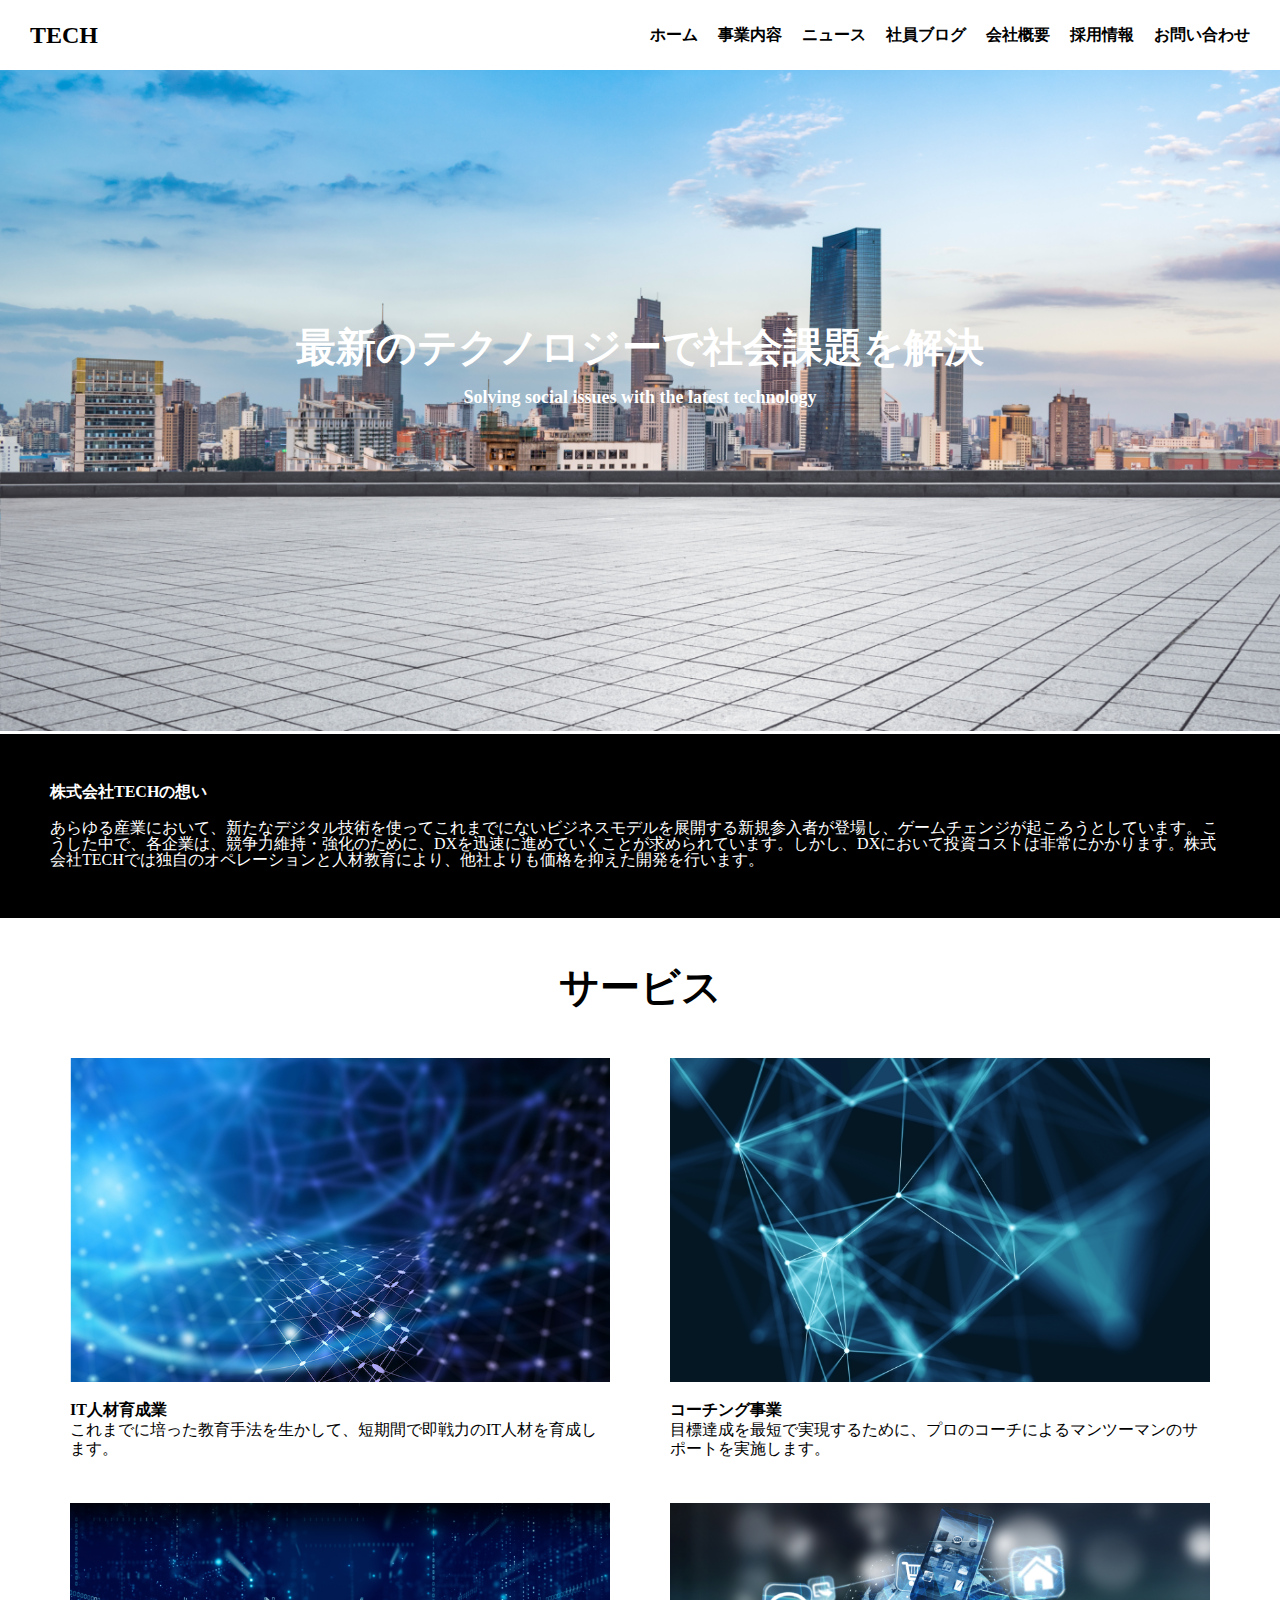
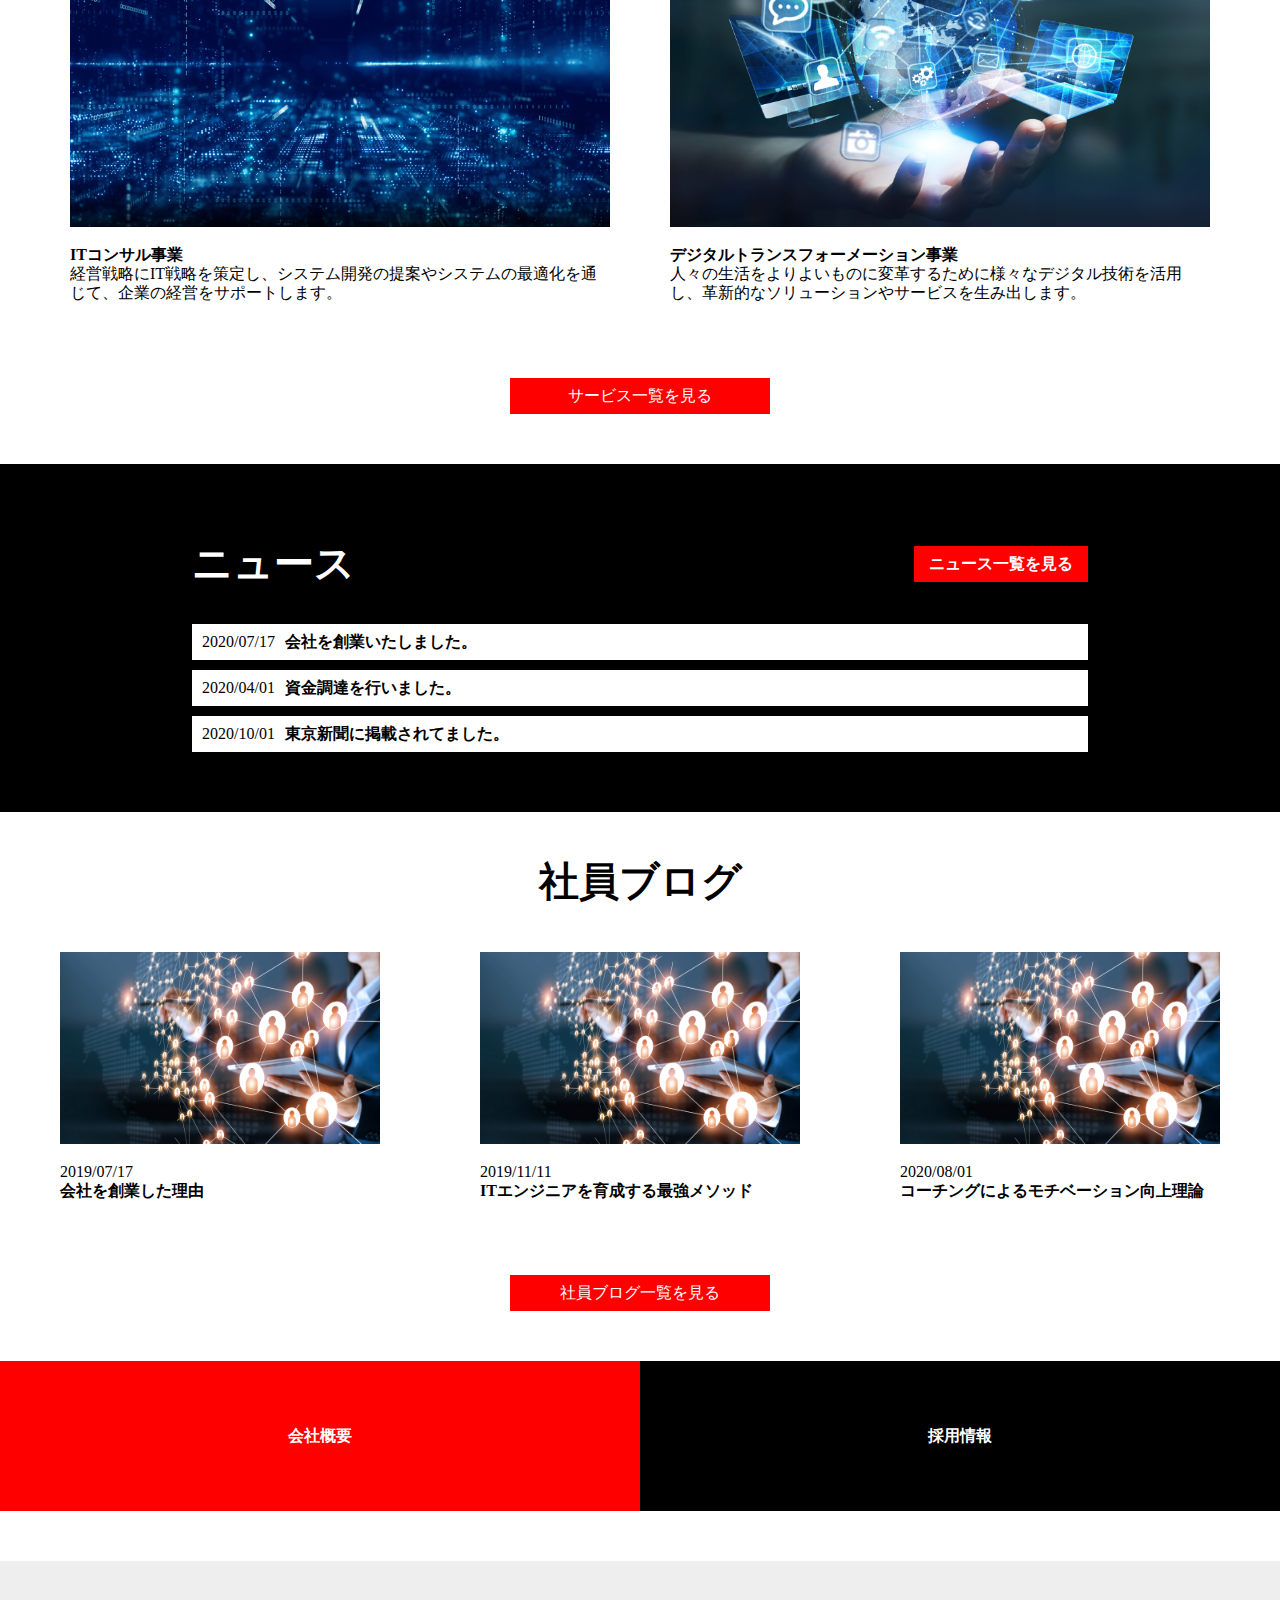
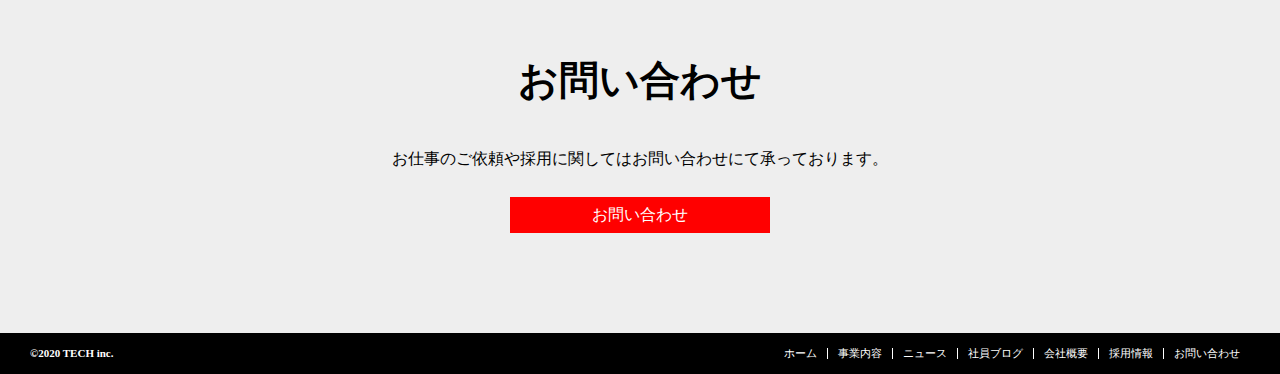
==== index.html @ b2458ebb "first-commit" ====
<!DOCTYPE html>
<html lang="ja">
  <head>
    <meta charset="UTF-8" />
    <meta http-equiv="X-UA-Compatible" content="IE=edge" />
    <meta name="viewport" content="width=device-width, initial-scale=1.0" />
    <link rel="stylesheet" href="css/reset.css" />
    <link rel="stylesheet" href="css/index.css" />
    <title>株式会社TECH</title>
  </head>
  <body>
    <header>
      <div class="header-fixed">

        <a href="index.html" class="header-ttl">TECH</a>

      <nav class="header-nav">
        <ul class="header-nav-list">
          <li class="header-nav-item"><a href="index.html">ホーム</a></li>
          <li class="header-nav-item"><a href="service.html">事業内容</a></li>
          <li class="header-nav-item"><a href="news.html">ニュース</a></li>
          <li class="header-nav-item"><a href="blog.html">社員ブログ</a></li>
          <li class="header-nav-item"><a href="company.html">会社概要</a></li>
          <li class="header-nav-item"><a href="recruit.html">採用情報</a></li>
          <li class="header-nav-item">
            <a href="contact.html">お問い合わせ</a>
          </li>
        </ul>
      </nav>

      <div class="humburger-menu" id="humburger-menu">
        <span class="humburger-menu__line--top"></span>
        <span class="humburger-menu__line--middle"></span>
        <span class="humburger-menu__line--bottom"></span>
      </div>
      </div>
    </header>
    <nav class="drawer-nav" id="drawer-nav">
      <ul>
        <li><a href="index.html">ホーム</a></li>
        <li><a href="service.html">事業内容</a></li>
        <li><a href="news.html">ニュース</a></li>
        <li><a href="blog.html">社員ブログ</a></li>
        <li><a href="company.html">会社概要</a></li>
        <li><a href="recruit.html">採用情報</a></li>
        <li><a href="contact.html">お問い合わせ</a></li>
      </ul>
    </nav>
    <main>
      <section class="firstview">
        <div class="firstview-img">
          <img src="img/mv.png" alt="" />
        </div>
        <div class="firstview-content">
          <h2 class="firstview-content-ttl">
            最新のテクノロジーで社会課題を解決
          </h2>
          <p class="firstview-content-subttl">
            Solving social issues with the latest technology
          </p>
        </div>
      </section>
      <section class="concept">
        <h2 class="concept-ttl">株式会社TECHの想い</h2>
        <p class="concept-content">
          あらゆる産業において、新たなデジタル技術を使ってこれまでにないビジネスモデルを展開する新規参入者が登場し、ゲームチェンジが起ころうとしています。こうした中で、各企業は、競争力維持・強化のために、DXを迅速に進めていくことが求められています。しかし、DXにおいて投資コストは非常にかかります。株式会社TECHでは独自のオペレーションと人材教育により、他社よりも価格を抑えた開発を行います。
        </p>
      </section>
      <section class="service wrap">
        <div class="section-ttl"><h1>サービス</h1></div>
        <div class="service-flex">
          <div class="service-card">
            <div class="service-card-img">
              <img src="img/service1.png" alt="" />
            </div>
            <div class="service-card-content">
              <h2 class="service-card-content-ttl">IT人材育成業</h2>
              <p class="service-card-content-text">
                これまでに培った教育手法を生かして、短期間で即戦力のIT人材を育成します。
              </p>
            </div>
          </div>
          <div class="service-card">
            <div class="service-card-img">
              <img src="img/service2.png" alt="" />
            </div>
            <div class="service-card-content">
              <h2 class="service-card-content-ttl">コーチング事業</h2>
              <p class="service-card-content-text">
                目標達成を最短で実現するために、プロのコーチによるマンツーマンのサポートを実施します。
              </p>
            </div>
          </div>
          <div class="service-card">
            <div class="service-card-img">
              <img src="img/service3.png" alt="" />
            </div>
            <div class="service-card-content">
              <h2 class="service-card-content-ttl">ITコンサル事業</h2>
              <p class="service-card-content-text">
                経営戦略にIT戦略を策定し、システム開発の提案やシステムの最適化を通じて、企業の経営をサポートします。
              </p>
            </div>
          </div>
          <div class="service-card">
            <div class="service-card-img">
              <img src="img/service4.png" alt="" />
            </div>
            <div class="service-card-content">
              <h2 class="service-card-content-ttl">
                デジタルトランスフォーメーション事業
              </h2>
              <p class="service-card-content-text">
                人々の生活をよりよいものに変革するために様々なデジタル技術を活用し、革新的なソリューションやサービスを生み出します。
              </p>
            </div>
          </div>
        </div>
        <div class="serviceBtn">
          <a href="service.html">サービス一覧を見る</a>
        </div>
      </section>
      <section class="news">
        <div class="news-header">
          <div class="news-ttl"><h2>ニュース</h2></div>
          <div class="newsBtn"><a href="news.html">ニュース一覧を見る</a></div>
        </div>
        <div class="news-content">
          <a href="#" class="news-item"
            ><span class="news-item-date">2020/07/17</span
            ><span class="news-item-ttl">会社を創業いたしました。</span></a
          >
          <a href="#" class="news-item"
            ><span class="news-item-date">2020/04/01</span
            ><span class="news-item-ttl">資金調達を行いました。</span></a
          >
          <a href="#" class="news-item"
            ><span class="news-item-date">2020/10/01</span
            ><span class="news-item-ttl">東京新聞に掲載されてました。</span></a
          >
        </div>
      </section>
      <section class="blog wrap">
        <h2 class="section-ttl">社員ブログ</h2>
        <div class="blog-flex">
          <div class="blog-card">
            <div class="blog-card-img">
              <img src="img/blog.png" alt="" />
            </div>
            <div class="blog-card-content">
              <p class="blog-card-content-date">2019/07/17</p>
              <h2 class="blog-card-content-ttl">会社を創業した理由</h2>
            </div>
          </div>
          <div class="blog-card">
            <div class="blog-card-img">
              <img src="img/blog.png" alt="" />
            </div>
            <div class="blog-card-content">
              <p class="blog-card-content-date">2019/11/11</p>
              <h2 class="blog-card-content-ttl">
                ITエンジニアを育成する最強メソッド
              </h2>
            </div>
          </div>
          <div class="blog-card">
            <div class="blog-card-img">
              <img src="img/blog.png" alt="" />
            </div>
            <div class="blog-card-content">
              <p class="blog-card-content-date">2020/08/01</p>
              <h2 class="blog-card-content-ttl">
                コーチングによるモチベーション向上理論
              </h2>
            </div>
          </div>
        </div>
        <div class="serviceBtn">
          <a href="service.html">社員ブログ一覧を見る</a>
        </div>
      </section>
      <section class="companyAndRecruit">
        <a href="company.html" class="company">
          <h2 class="companyAndRecruit-ttl">会社概要</h2>
        </a>
        <a href="recruit.html" class="recruit">
          <h2 class="companyAndRecruit-ttl">採用情報</h2>
        </a>
      </section>
      <section class="request">
        <h2 class="section-ttl">お問い合わせ</h2>
        <p class="request-content">
          お仕事のご依頼や採用に関してはお問い合わせにて承っております。
        </p>
        <div class="serviceBtn">
          <a href="service.html">お問い合わせ</a>
        </div>
      </section>
    </main>
    <footer>
      <h1 class="footer-ttl">&copy;2020 TECH inc.</h1>
      <nav class="footer-nav">
        <ul class="footer-nav-list">
          <li class="footer-nav-item"><a href="index.html">ホーム</a></li>
          <li class="footer-nav-item"><a href="service.html">事業内容</a></li>
          <li class="footer-nav-item"><a href="news.html">ニュース</a></li>
          <li class="footer-nav-item"><a href="blog.html">社員ブログ</a></li>
          <li class="footer-nav-item"><a href="company.html">会社概要</a></li>
          <li class="footer-nav-item"><a href="recruit.html">採用情報</a></li>
          <li class="footer-nav-item">
            <a href="contact.html">お問い合わせ</a>
          </li>
        </ul>
      </nav>
    </footer>
    <script src="js/main.js"></script>
  </body>
</html>
---- css/index.css ----
a {
  text-decoration: none;
  color: inherit;
}
header {
  position: relative;
}
.header-fixed {
  display: flex;
  justify-content: space-between;
  align-items: center;
  height: 70px;
  /* margin: 0 30px; */
  background-color: #fff;
  position: fixed;
  z-index: 5;
  width: 100%;
}
.header-ttl {
  font-size: 24px;
  font-weight: bold;
  /* width: 80px; */
  margin: 0 30px;
}
.header-nav {
  margin: 0 30px;
}
.header-nav-list {
  display: flex;
  font-weight: bold;
  /* margin-right: 50px; */
}
.header-nav-item:not(:last-child) {
  margin-right: 20px;
}

.drawer-nav {
  position: fixed;
  height: 100vh;
  width: 100%;
  left: -100%;
  background: #fff;
  transition: 0.7s;
  text-align: center;
  z-index: 3;
  color: blue;
}
.drawer-nav ul {
  padding-top: 40px;
}
.drawer-nav ul li {
  list-style-type: none;
  margin-top: 50px;
}
.humburger-menu {
  display: none;
}

.firstview {
  position: relative;
}
.firstview-img img {
  width: 100%;
}
.firstview-content {
  position: absolute;
  top: 50%;
  left: 50%;
  transform: translate(-50%, -50%);
  color: #fff;
  text-align: center;
}
.firstview-content-ttl {
  font-size: 40px;
  width: 768px;
}
.firstview-content-subttl {
  font-size: 18px;
  font-weight: bold;
  margin-top: 20px;
}

.concept {
  background: #000;
  color: #fff;
  padding: 50px;
  margin-bottom: 30px;
}
.concept-ttl {
  font-size: 16px;
  font-weight: bold;
  margin-bottom: 20px;
}

.service-flex {
  display: flex;
  justify-content: space-between;
  flex-wrap: wrap;
}
.wrap {
  max-width: 1200px;
  margin: 0 auto;
}
.section-ttl {
  text-align: center;
  font-size: 40px;
  font-weight: bold;
  margin: 50px auto;
}
.service-card {
  width: 50%;
  margin-bottom: 30px;
}
.service-card:last-child {
  margin-bottom: 0;
}
.service-card-img img {
  width: 100%;
}
.service-card-img {
  padding: 0 30px;
}
.service-card-content {
  padding: 15px 30px;
  line-height: 120%;
}
.serviceBtn {
  display: block;
  padding: 10px 30px;
  margin: 30px auto 50px;
  background: red;
  color: #fff;
  width: 200px;
  text-align: center;
}
.serviceBtn:hover {
  opacity: 50%;
}

.news {
  background: #000;
  padding: 50px 0;
}
.news-header {
  display: flex;
  justify-content: space-between;
  width: 70%;
  height: 100px;
  align-items: center;
  color: #fff;
  margin: 0 auto;
}
.news-ttl {
  font-size: 40px;
}
.newsBtn {
  display: block;
  background-color: #ff0000;
  padding: 10px 15px;
  font-weight: bold;
}
.news-content {
  margin: 0 auto;
  width: 70%;
}
.news-item {
  display: block;
  background: #fff;
  padding: 10px;
  margin: 10px 0;
}
.news-item-date {
  margin-right: 10px;
  font-weight: lighter;
}
.news-item-ttl {
  font-weight: bold;
}
.news-item:hover {
  opacity: 75%;
}

.blog-flex {
  display: flex;
  justify-content: space-between;
  flex-wrap: wrap;
}
.blog-card {
  width: 30%;
  margin-bottom: 30px;
}
.blog-card:last-child {
  margin-bottom: 0;
}
.blog-card-img img {
  width: 100%;
}
.blog-card-img {
  padding: 0 20px;
}
.blog-card-content {
  padding: 15px 20px;
  line-height: 120%;
}

.companyAndRecruit {
  display: flex;
  justify-content: space-around;
  margin: 50px 0;
}
.company {
  position: relative;
  width: 50%;
  background-color: red;
  height: 150px;
}
.companyAndRecruit-ttl {
  position: absolute;
  top: 50%;
  left: 50%;
  transform: translate(-50%, -50%);
  color: #fff;
}
.recruit {
  position: relative;
  width: 50%;
  background-color: black;
  height: 150px;
}
.company:hover,
.recruit:hover {
  opacity: 75%;
}

.request {
  background: #eee;
  padding: 50px 0;
}
.request-content {
  text-align: center;
}

footer {
  background: #000;
  color: #fff;
  display: flex;
  justify-content: space-between;
  /* height: 50px; */
  align-items: center;
  padding: 15px 30px;
  font-size: 11px;
  font-weight: lighter;
}
.footer-nav-list {
  display: flex;
}
.footer-nav-item {
  padding: 0 10px;
  border-right: 1px solid #fff;
}
.footer-nav-item:last-child {
  border-right: 0;
}

@media screen and (max-width: 768px) {
  .header-nav-list {
    display: none;
  }

  .humburger-menu {
    display: inline-block;
    width: 36px;
    height: 32px;
    cursor: pointer;
    position: relative;
    z-index: 10;
    margin: 0 30px;
  }
  .humburger-menu__line--top,
  .humburger-menu__line--middle,
  .humburger-menu__line--bottom {
    display: inline-block;
    width: 100%;
    height: 4px;
    background-color: #000;
    position: absolute;
    transition: 0.5s;
  }
  .humburger-menu__line--top {
    top: 0;
  }
  .humburger-menu__line--middle {
    top: 14px;
  }
  .humburger-menu__line--bottom {
    bottom: 0;
  }
  .humburger-menu.open span:nth-of-type(1) {
    top: 14px;
    transform: rotate(45deg);
  }
  .humburger-menu.open span:nth-of-type(2) {
    opacity: 0;
  }
  .humburger-menu.open span:nth-of-type(3) {
    top: 14px;
    transform: rotate(-45deg);
  }
  .in {
    transform: translateX(100%);
  }
  .firstview-content-ttl {
    font-size: 40px;
    width: 90%;
  }

  .service-card {
    width: 100%;
  }

  .news-item {
    display: block;
    background: #fff;
    padding: 20px;
    margin: 10px 0;
  }

  .blog-card {
    width: 100%;
  }

  footer {
    padding: 0 20% 20px;
  }
  .footer-nav-item {
    border: none;
  }
  .footer-nav-list {
    display: block;
    text-align: center;
  }
  .footer-nav ul {
    padding-top: 10px;
  }
  .footer-nav ul li {
    list-style-type: none;
    margin-top: 10px;
  }
}
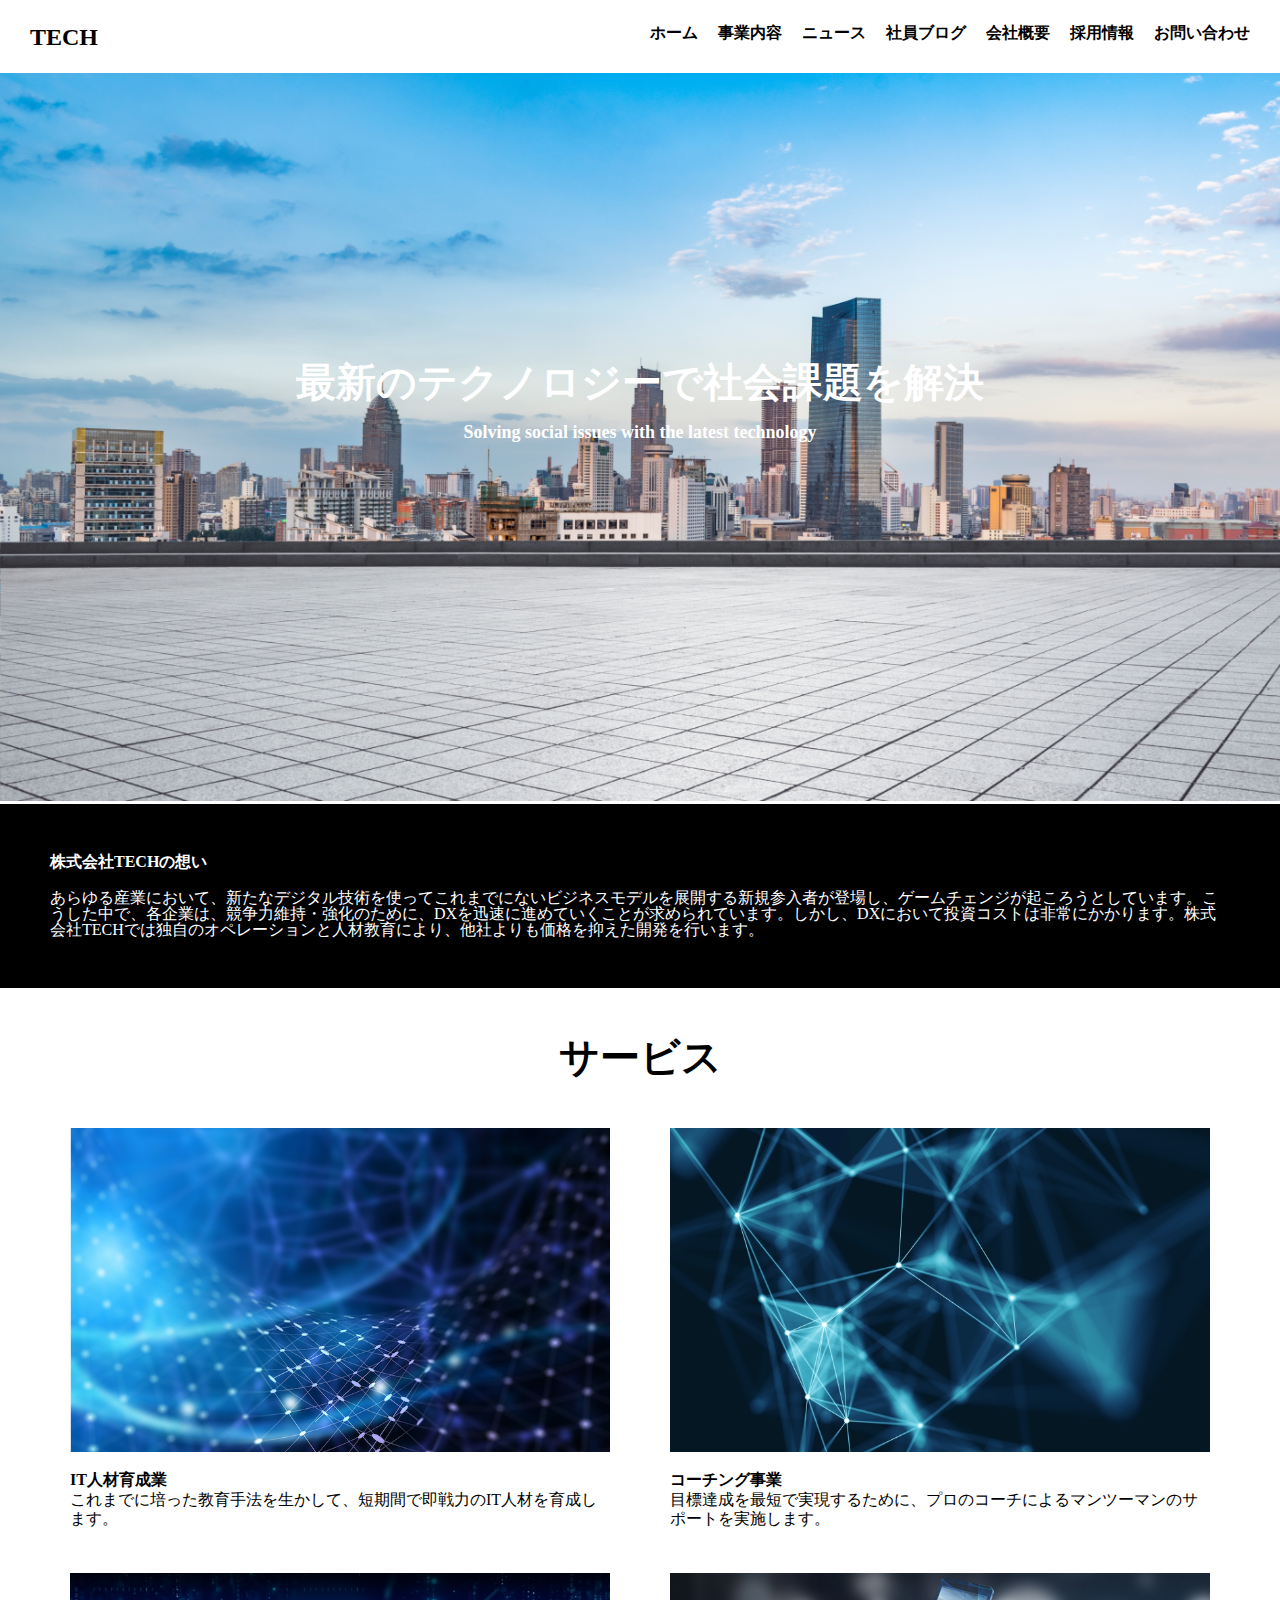
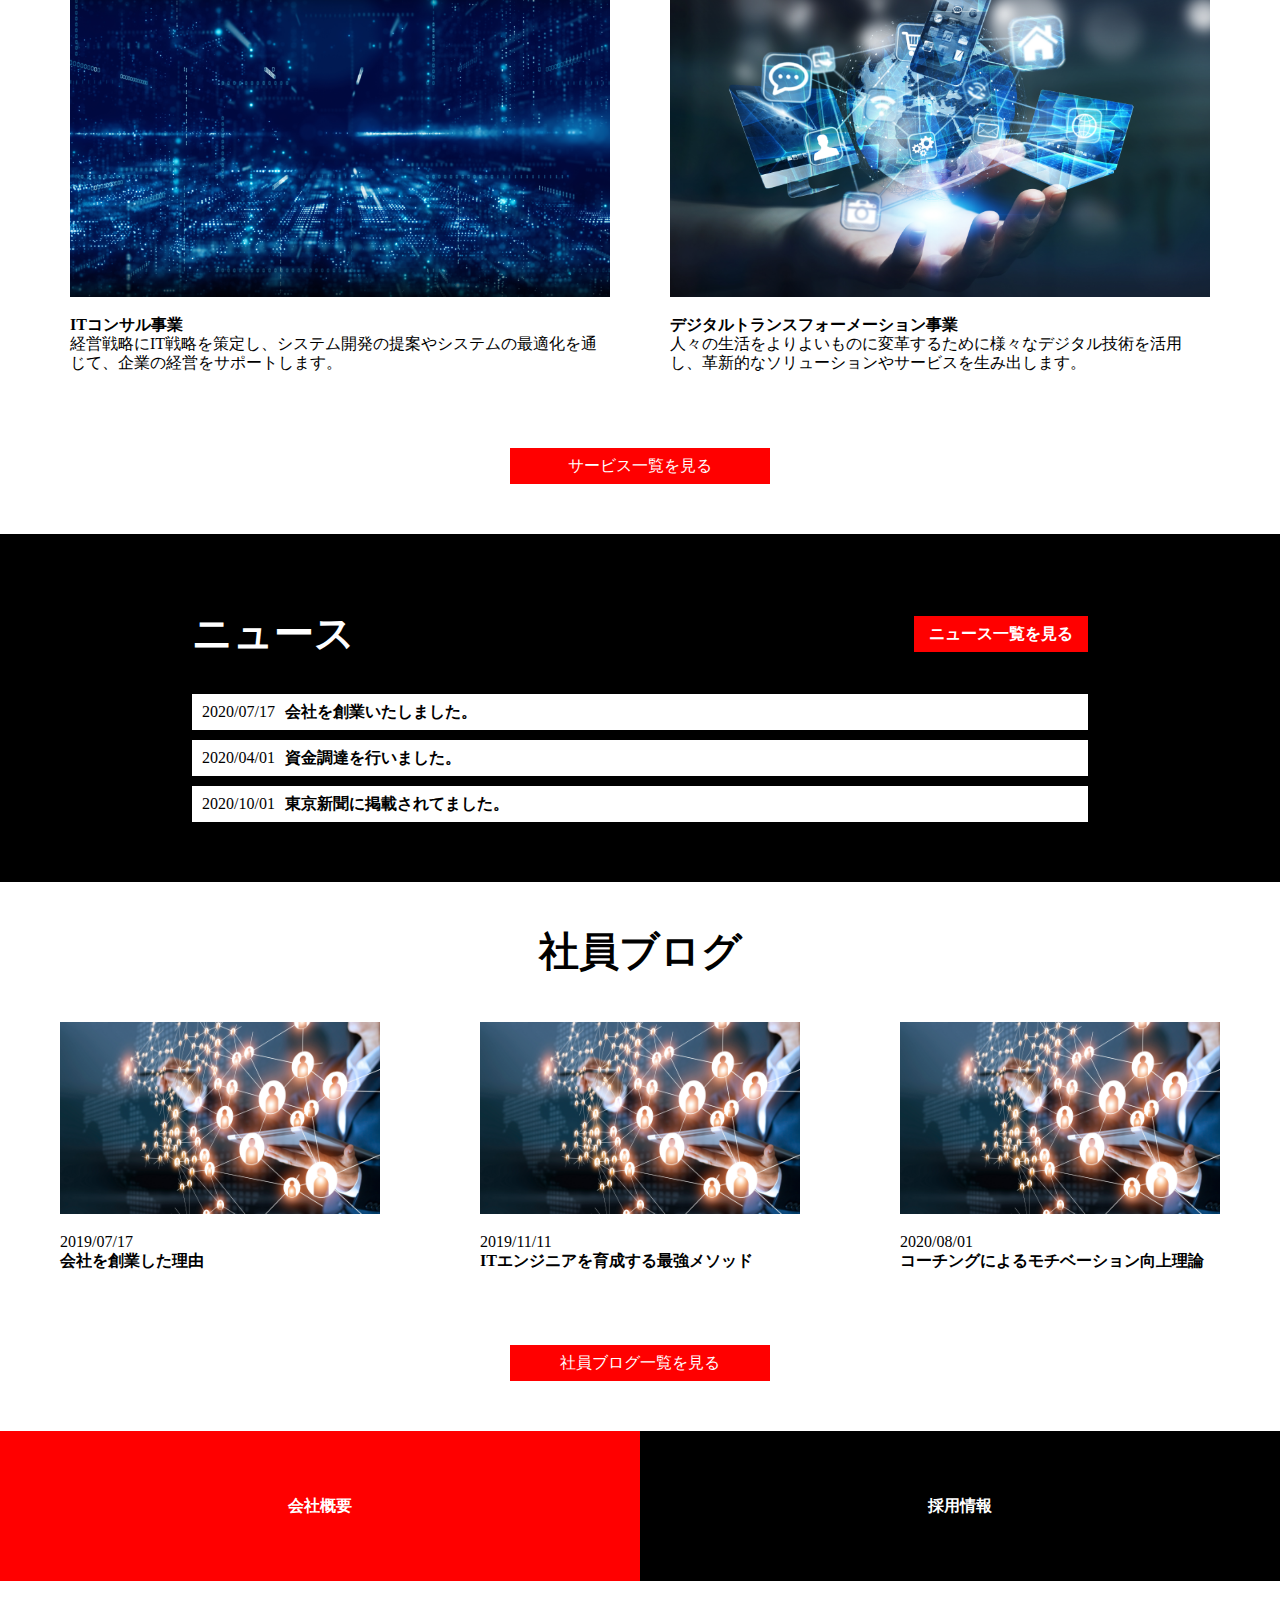
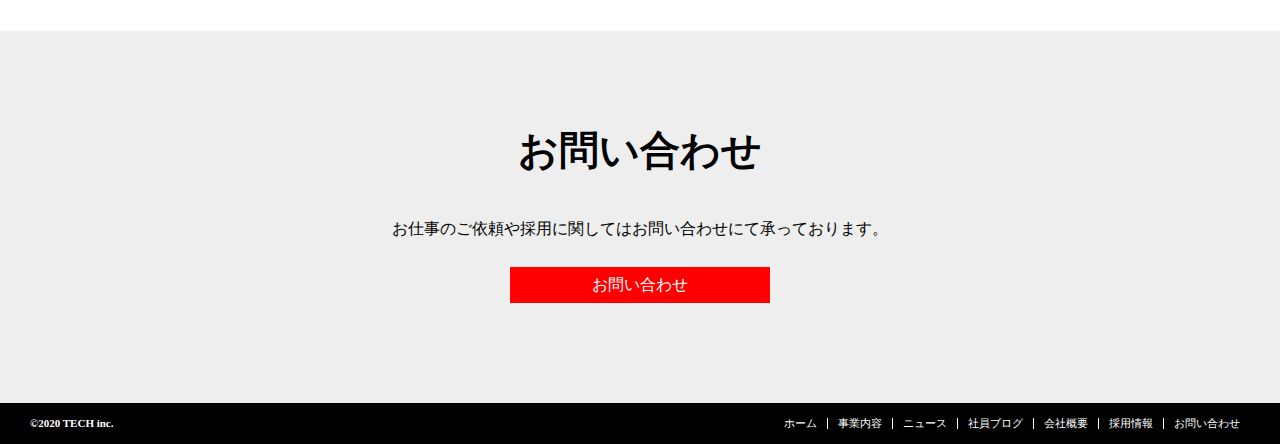
==== commit 2495c7c3: "change drawer-menu" ====
--- a/index.html
+++ b/index.html
@@ -10,10 +10,8 @@
   </head>
   <body>
     <header>
-      <div class="header-fixed">
-
-        <a href="index.html" class="header-ttl">TECH</a>
-
+      <!-- <div class="header-fixed"> -->
+      <a href="index.html" class="header-ttl">TECH</a>
       <nav class="header-nav">
         <ul class="header-nav-list">
           <li class="header-nav-item"><a href="index.html">ホーム</a></li>
@@ -33,19 +31,21 @@
         <span class="humburger-menu__line--middle"></span>
         <span class="humburger-menu__line--bottom"></span>
       </div>
-      </div>
+
+      <nav class="drawer-nav" id="drawer-nav">
+        <ul>
+          <li><a href="index.html">ホーム</a></li>
+          <li><a href="service.html">事業内容</a></li>
+          <li><a href="news.html">ニュース</a></li>
+          <li><a href="blog.html">社員ブログ</a></li>
+          <li><a href="company.html">会社概要</a></li>
+          <li><a href="recruit.html">採用情報</a></li>
+          <li><a href="contact.html">お問い合わせ</a></li>
+        </ul>
+      </nav>
+      <!-- </div> -->
     </header>
-    <nav class="drawer-nav" id="drawer-nav">
-      <ul>
-        <li><a href="index.html">ホーム</a></li>
-        <li><a href="service.html">事業内容</a></li>
-        <li><a href="news.html">ニュース</a></li>
-        <li><a href="blog.html">社員ブログ</a></li>
-        <li><a href="company.html">会社概要</a></li>
-        <li><a href="recruit.html">採用情報</a></li>
-        <li><a href="contact.html">お問い合わせ</a></li>
-      </ul>
-    </nav>
+
     <main>
       <section class="firstview">
         <div class="firstview-img">
--- a/css/index.css
+++ b/css/index.css
@@ -2,24 +2,23 @@
   text-decoration: none;
   color: inherit;
 }
+/* header {
+  position: relative;
+} */
 header {
-  position: relative;
-}
-.header-fixed {
-  display: flex;
-  justify-content: space-between;
-  align-items: center;
-  height: 70px;
-  /* margin: 0 30px; */
+  display: flex;
+  justify-content: space-between;
+  /* align-items: center; */
+  /* height: 70px; */
   background-color: #fff;
   position: fixed;
-  z-index: 5;
-  width: 100%;
+  z-index: 1;
+  width: 100%;
+  padding: 24.5px 0;
 }
 .header-ttl {
   font-size: 24px;
   font-weight: bold;
-  /* width: 80px; */
   margin: 0 30px;
 }
 .header-nav {
@@ -28,10 +27,13 @@
 .header-nav-list {
   display: flex;
   font-weight: bold;
-  /* margin-right: 50px; */
 }
 .header-nav-item:not(:last-child) {
   margin-right: 20px;
+}
+
+.humburger-menu {
+  display: none;
 }
 
 .drawer-nav {
@@ -42,7 +44,7 @@
   background: #fff;
   transition: 0.7s;
   text-align: center;
-  z-index: 3;
+  z-index: 5;
   color: blue;
 }
 .drawer-nav ul {
@@ -52,15 +54,14 @@
   list-style-type: none;
   margin-top: 50px;
 }
-.humburger-menu {
-  display: none;
-}
+
 
 .firstview {
   position: relative;
 }
 .firstview-img img {
   width: 100%;
+  margin-top: 70px;
 }
 .firstview-content {
   position: absolute;
@@ -268,12 +269,12 @@
   }
 
   .humburger-menu {
-    display: inline-block;
+    display: block;
     width: 36px;
     height: 32px;
     cursor: pointer;
     position: relative;
-    z-index: 10;
+    z-index: 9;
     margin: 0 30px;
   }
   .humburger-menu__line--top,
@@ -310,7 +311,7 @@
     transform: translateX(100%);
   }
   .firstview-content-ttl {
-    font-size: 40px;
+    font-size: 35px;
     width: 90%;
   }
 
